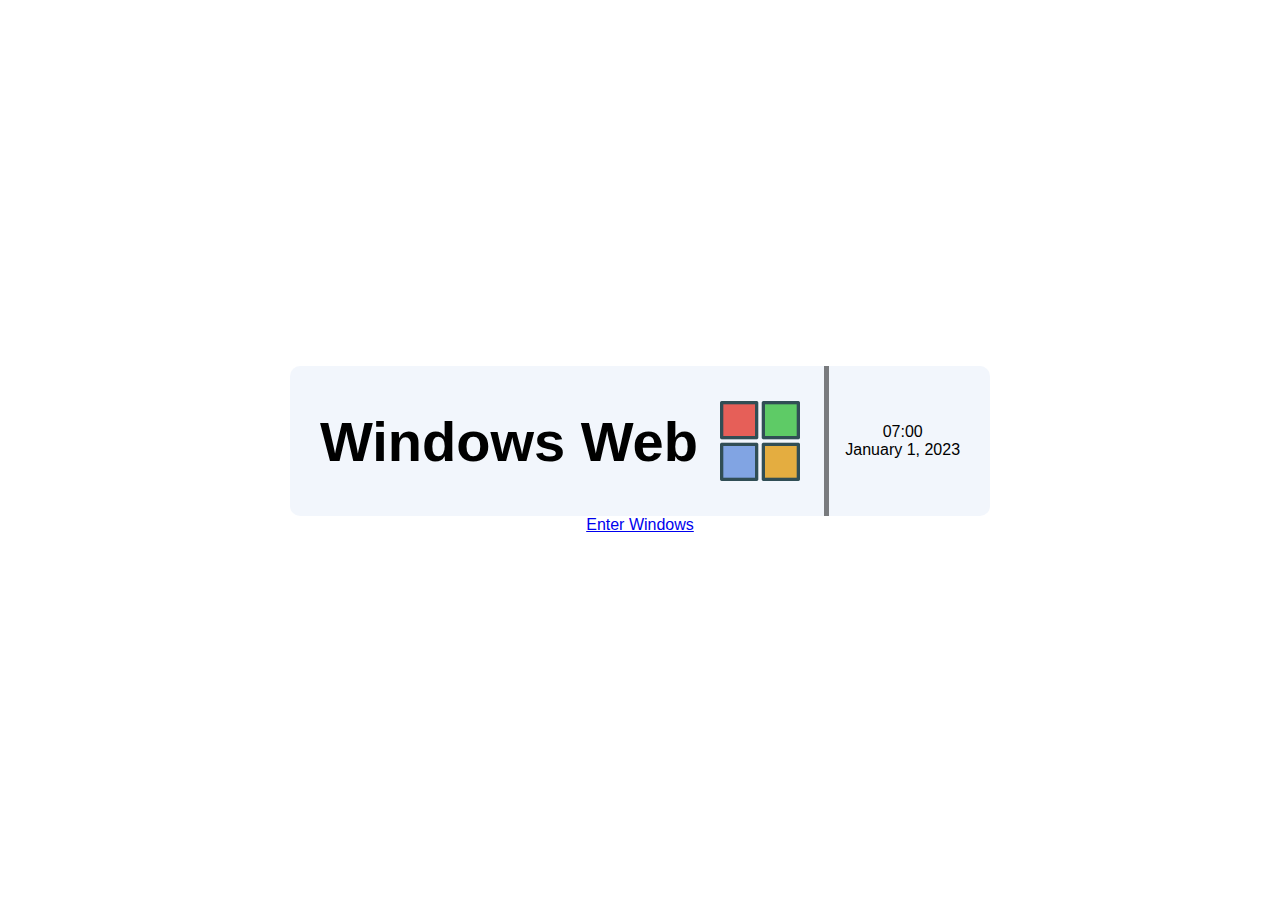
==== index.html @ e2c32464 "first commit" ====
<!DOCTYPE html>
<html lang="en">
  <head>
    <meta charset="UTF-8" />
    <meta http-equiv="X-UA-Compatible" content="IE=edge" />
    <meta name="viewport" content="width=device-width, initial-scale=1.0" />
    <title>Windows Web</title>
    <link rel="stylesheet" href="styles.css" />
  </head>
  <body>
    <div class="container">
      <div class="container__top">
        <div class="container__logo">
          <h1>Windows Web</h1>
          <img src="./img/landingpage/windows-home.png" alt="windows-logo" />
        </div>
        <div class="container__datetime">
          <p>07:00</p>
          <p>January 1, 2023</p>
        </div>
      </div>
      <div class="container__bottom">
        <a href="./home.html">Enter Windows</a>
      </div>
    </div>
    <script src="script.js"></script>
  </body>
</html>
---- styles.css ----
* {
  padding: 0;
  margin: 0;
  box-sizing: border-box;
  font-family: "Gill Sans", "Gill Sans MT", Calibri, "Trebuchet MS", sans-serif;
}

.container {
  background-image: url("https://i.pinimg.com/originals/0e/9e/88/0e9e8812f01f82650833264673bf51ed.jpg");
  background-repeat: none;
  background-size: cover;
  background-position: center center;
  height: 100vh;
  display: flex;
  justify-content: center;
  align-items: center;
  flex-direction: column;
}

.container__top {
  display: flex;
  justify-content: center;
  align-items: center;
  gap: 1.5rem;
  padding-inline: 30px;
  background-color: rgba(191, 212, 239, 0.2);
  border-radius: 10px;
}

.container__logo,
.container__datetime {
  display: flex;
  justify-content: center;
  align-items: center;
}

.container__logo h1 {
  font-size: 3.5rem;
  margin-right: 0.4em;
}

.container__logo img {
  height: 80px;
  width: 80px;
}

.container__datetime {
  height: 150px;
  flex-direction: column;
  border-left: 5px solid rgb(0, 0, 0, 0.5);
  padding-left: 1em;
}

.container__bottom {
  float: left;
}
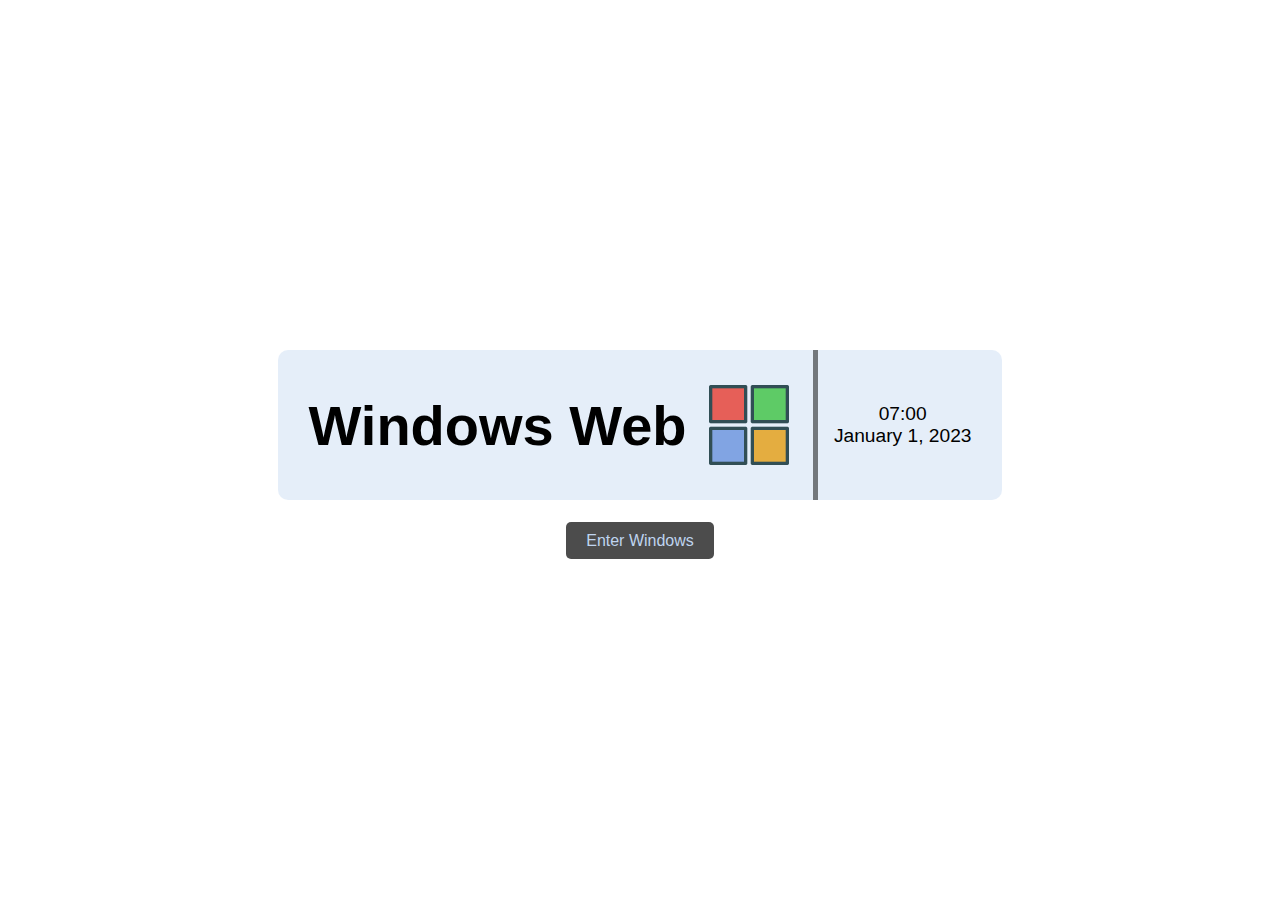
==== commit 93f08efa: "second commit" ====
--- a/index.html
+++ b/index.html
@@ -15,8 +15,8 @@
           <img src="./img/landingpage/windows-home.png" alt="windows-logo" />
         </div>
         <div class="container__datetime">
-          <p>07:00</p>
-          <p>January 1, 2023</p>
+          <p class="time">07:00</p>
+          <p class="date">January 1, 2023</p>
         </div>
       </div>
       <div class="container__bottom">
--- a/styles.css
+++ b/styles.css
@@ -15,6 +15,7 @@
   justify-content: center;
   align-items: center;
   flex-direction: column;
+  gap: 2rem;
 }
 
 .container__top {
@@ -23,7 +24,7 @@
   align-items: center;
   gap: 1.5rem;
   padding-inline: 30px;
-  background-color: rgba(191, 212, 239, 0.2);
+  background-color: rgba(191, 212, 239, 0.4);
   border-radius: 10px;
 }
 
@@ -51,6 +52,24 @@
   padding-left: 1em;
 }
 
+.container__datetime p {
+  font-size: 1.2rem;
+}
+
 .container__bottom {
-  float: left;
 }
+
+.container__bottom a {
+  padding: 10px 20px;
+  border-radius: 5px;
+  text-decoration: none;
+  color: rgba(191, 212, 239);
+  background-color: rgba(0, 0, 0, 0.7);
+  transition: all 0.1s ease-in;
+}
+
+.container__bottom a:hover {
+  padding: 13px 23px;
+  background-color: rgba(191, 212, 239, 0.7);
+  color: rgba(0, 0, 0);
+}
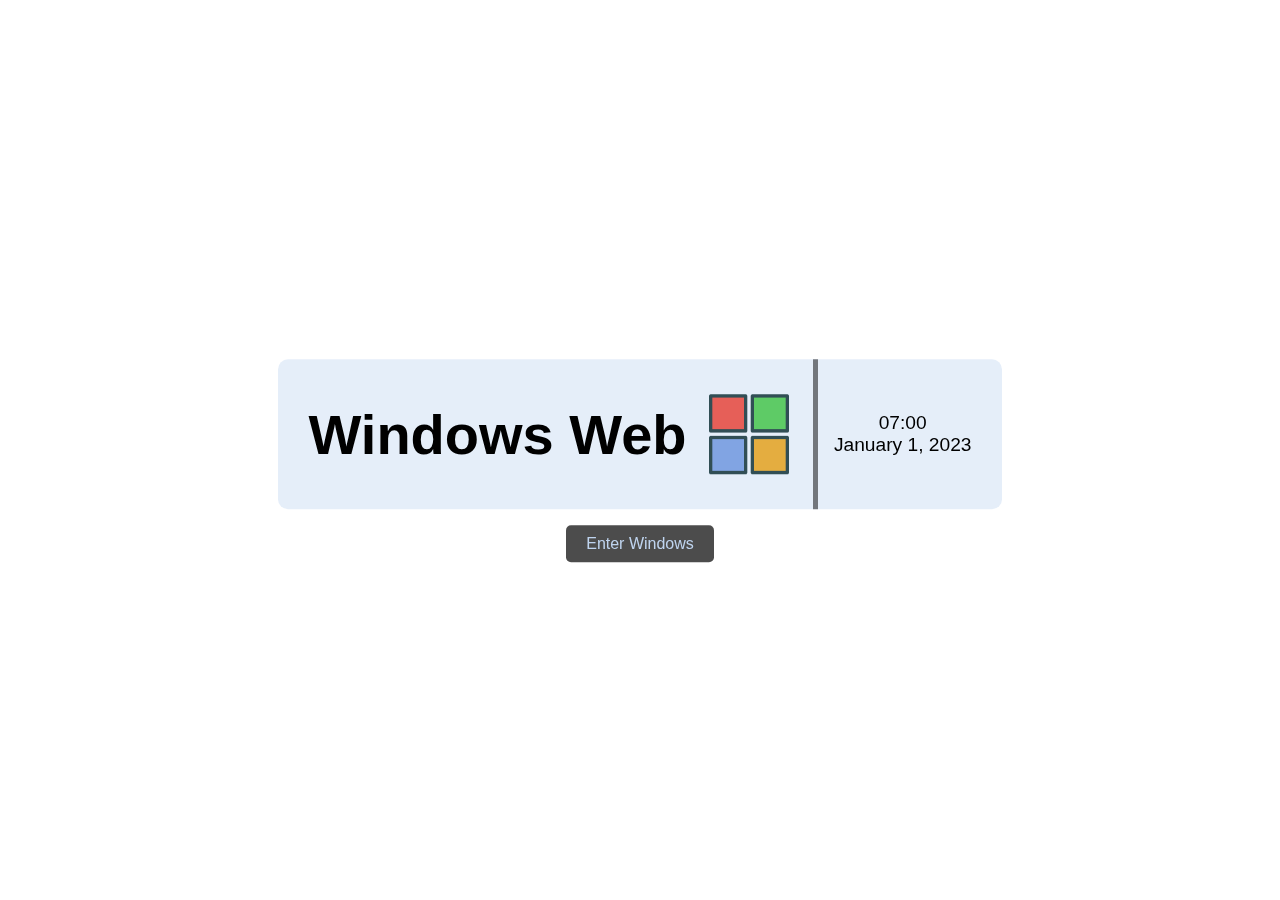
==== commit 64795302: "Started adding some gsap. Still weird." ====
--- a/index.html
+++ b/index.html
@@ -16,13 +16,16 @@
         </div>
         <div class="container__datetime">
           <p class="time">07:00</p>
-          <p class="date">January 1, 2023</p>
+          <!-- Something is wrong here. When I removed the 20th line, the paragraph with class of "dateIndex" gives the value of null! -->
+          <p class="dateHome">-</p>
+          <p class="dateIndex">January 1, 2023</p>
         </div>
       </div>
       <div class="container__bottom">
         <a href="./home.html">Enter Windows</a>
       </div>
     </div>
+    <script src="https://cdnjs.cloudflare.com/ajax/libs/gsap/3.11.4/gsap.min.js"></script>
     <script src="script.js"></script>
   </body>
 </html>
--- a/styles.css
+++ b/styles.css
@@ -73,3 +73,7 @@
   background-color: rgba(191, 212, 239, 0.7);
   color: rgba(0, 0, 0);
 }
+
+.dateHome {
+  display: none;
+}
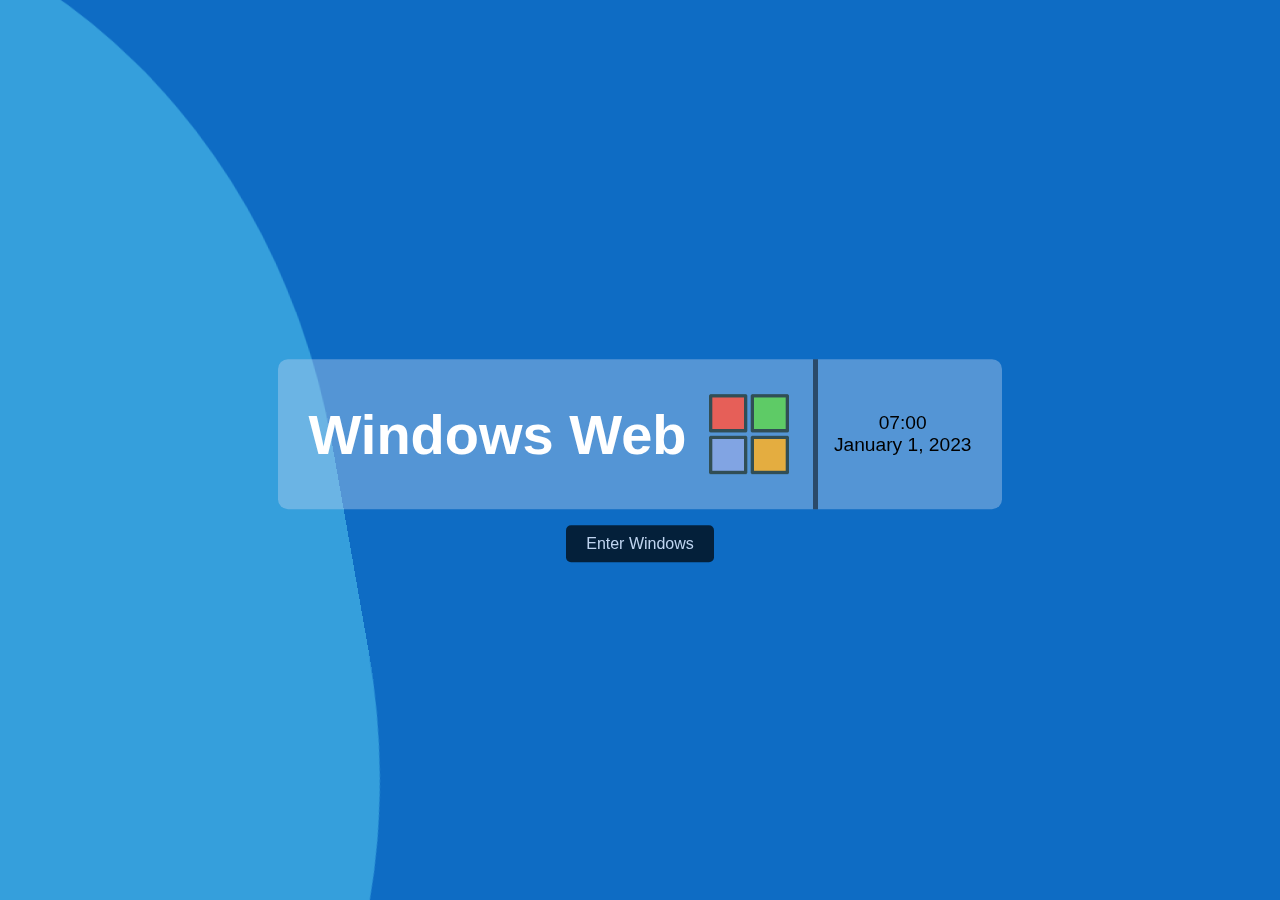
==== commit 2565d593: "Added animated backgrounds from animatedbackgrounds.me" ====
--- a/index.html
+++ b/index.html
@@ -8,6 +8,12 @@
     <link rel="stylesheet" href="styles.css" />
   </head>
   <body>
+    <!-- DIV "box" taken from animatedbackgrounds.me (Codepen: https://codepen.io/shamim539/pen/LKgpOr) -->
+    <div class="box">
+      <div class="wave -one"></div>
+      <div class="wave -two"></div>
+      <div class="wave -three"></div>
+    </div>
     <div class="container">
       <div class="container__top">
         <div class="container__logo">
--- a/styles.css
+++ b/styles.css
@@ -5,8 +5,181 @@
   font-family: "Gill Sans", "Gill Sans MT", Calibri, "Trebuchet MS", sans-serif;
 }
 
+/* START OF STYLES TAKEN FROM ANIMATED BACKGROUNDS */
+/* CSS taken from animatedbackgrounds.me (Codepen: https://codepen.io/shamim539/pen/LKgpOr) */
+
+body {
+  margin: 0;
+  padding: 0;
+  background-color: #0e6cc4;
+  overflow-x: hidden;
+  overflow-y: hidden;
+}
+
+/*waves****************************/
+
+.box {
+  position: fixed;
+  top: 0;
+  transform: rotate(80deg);
+  left: 0;
+}
+
+.wave {
+  position: fixed;
+  top: 0;
+  left: 0;
+  opacity: 0.4;
+  position: absolute;
+  top: 3%;
+  left: 10%;
+  background: #0af;
+  width: 1500px;
+  height: 1300px;
+  margin-left: -150px;
+  margin-top: -250px;
+  transform-origin: 50% 48%;
+  border-radius: 43%;
+  animation: drift 7000ms infinite linear;
+}
+
+.wave.-three {
+  animation: drift 7500ms infinite linear;
+  position: fixed;
+  background-color: #77daff;
+}
+
+.wave.-two {
+  animation: drift 3000ms infinite linear;
+  opacity: 0.1;
+  background: black;
+  position: fixed;
+}
+
+.box:after {
+  content: "";
+  display: block;
+  left: 0;
+  top: 0;
+  width: 100%;
+  height: 100%;
+  z-index: 11;
+  transform: translate3d(0, 0, 0);
+}
+
+@keyframes drift {
+  from {
+    transform: rotate(0deg);
+  }
+  from {
+    transform: rotate(360deg);
+  }
+}
+
+/*LOADING SPACE*/
+
+.contain {
+  animation-delay: 4s;
+  z-index: 1000;
+  position: fixed;
+  top: 0;
+  left: 0;
+  bottom: 0;
+  right: 0;
+  display: -webkit-box;
+  display: -ms-flexbox;
+  display: flex;
+  -ms-flex-flow: row nowrap;
+  flex-flow: row nowrap;
+  -webkit-box-pack: center;
+  -ms-flex-pack: center;
+  justify-content: center;
+  -webkit-box-align: center;
+  -ms-flex-align: center;
+  align-items: center;
+
+  background: #25a7d7;
+  background: -webkit-linear-gradient(#25a7d7, #2962ff);
+  background: linear-gradient(#25a7d7, #25a7d7);
+}
+
+.icon {
+  width: 100px;
+  height: 100px;
+  margin: 0 5px;
+}
+
+/*Animation*/
+.icon:nth-child(2) img {
+  -webkit-animation-delay: 0.2s;
+  animation-delay: 0.2s;
+}
+.icon:nth-child(3) img {
+  -webkit-animation-delay: 0.3s;
+  animation-delay: 0.3s;
+}
+.icon:nth-child(4) img {
+  -webkit-animation-delay: 0.4s;
+  animation-delay: 0.4s;
+}
+
+.icon img {
+  -webkit-animation: anim 2s ease infinite;
+  animation: anim 2s ease infinite;
+  -webkit-transform: scale(0, 0) rotateZ(180deg);
+  transform: scale(0, 0) rotateZ(180deg);
+}
+
+@-webkit-keyframes anim {
+  0% {
+    -webkit-transform: scale(0, 0) rotateZ(-90deg);
+    transform: scale(0, 0) rotateZ(-90deg);
+    opacity: 0;
+  }
+  30% {
+    -webkit-transform: scale(1, 1) rotateZ(0deg);
+    transform: scale(1, 1) rotateZ(0deg);
+    opacity: 1;
+  }
+  50% {
+    -webkit-transform: scale(1, 1) rotateZ(0deg);
+    transform: scale(1, 1) rotateZ(0deg);
+    opacity: 1;
+  }
+  80% {
+    -webkit-transform: scale(0, 0) rotateZ(90deg);
+    transform: scale(0, 0) rotateZ(90deg);
+    opacity: 0;
+  }
+}
+
+@keyframes anim {
+  0% {
+    -webkit-transform: scale(0, 0) rotateZ(-90deg);
+    transform: scale(0, 0) rotateZ(-90deg);
+    opacity: 0;
+  }
+  30% {
+    -webkit-transform: scale(1, 1) rotateZ(0deg);
+    transform: scale(1, 1) rotateZ(0deg);
+    opacity: 1;
+  }
+  50% {
+    -webkit-transform: scale(1, 1) rotateZ(0deg);
+    transform: scale(1, 1) rotateZ(0deg);
+    opacity: 1;
+  }
+  80% {
+    -webkit-transform: scale(0, 0) rotateZ(90deg);
+    transform: scale(0, 0) rotateZ(90deg);
+    opacity: 0;
+  }
+}
+
+/* END OF STYLES TAKEN FROM ANIMATED BACKGROUNDS */
+
 .container {
-  background-image: url("https://i.pinimg.com/originals/0e/9e/88/0e9e8812f01f82650833264673bf51ed.jpg");
+  /* background-image: url("https://i.pinimg.com/originals/0e/9e/88/0e9e8812f01f82650833264673bf51ed.jpg"); */
   background-repeat: none;
   background-size: cover;
   background-position: center center;
@@ -38,6 +211,7 @@
 .container__logo h1 {
   font-size: 3.5rem;
   margin-right: 0.4em;
+  color: #fff;
 }
 
 .container__logo img {
